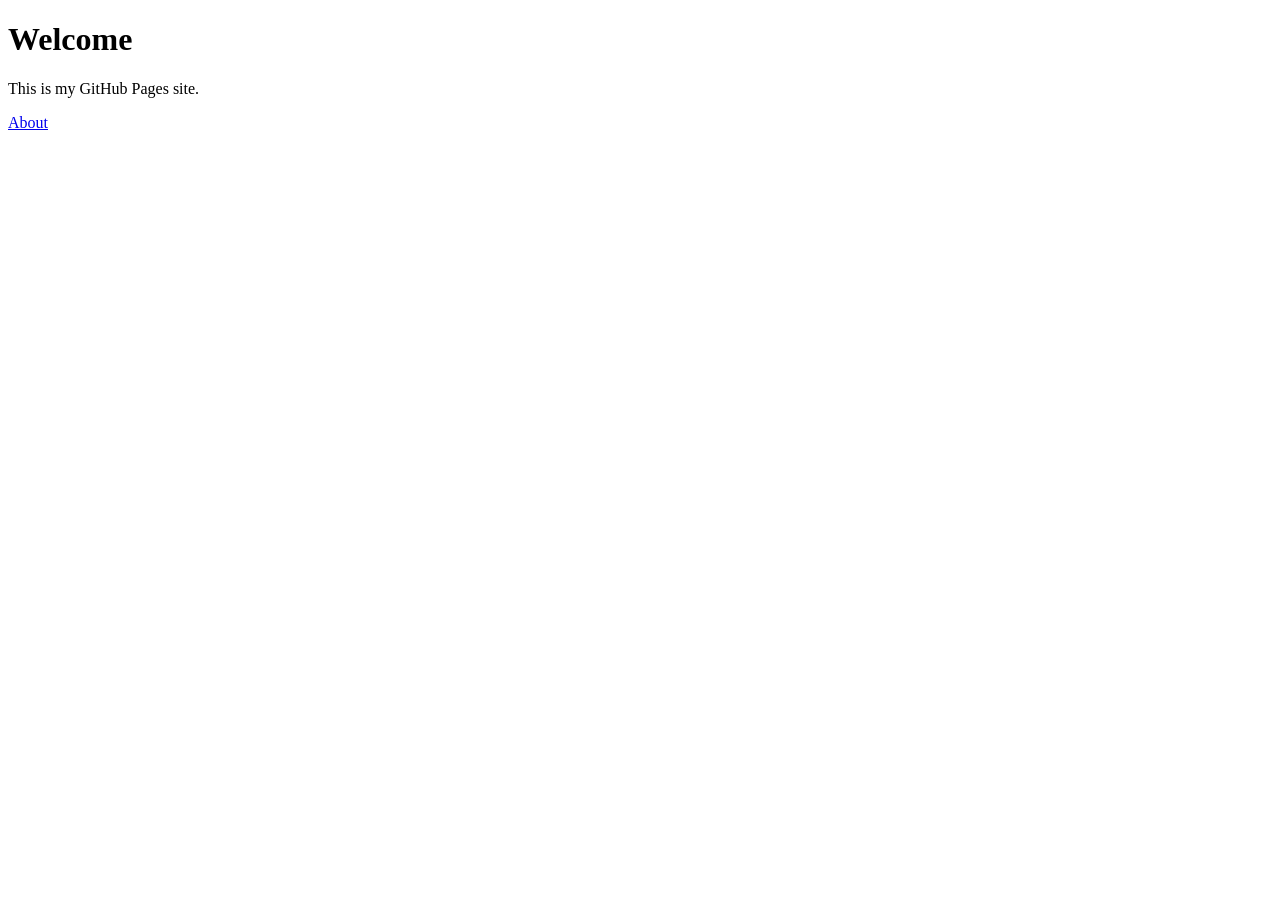
==== index.html @ 89d116a9 "Add initial index.html file for the site" ====
<!DOCTYPE html>
<html>
<head>
  <meta charset="UTF-8">
  <title>My Site</title>
  <link rel="stylesheet" href="style.css">
</head>
<body>

  <h1>Welcome</h1>
  <p>This is my GitHub Pages site.</p>

  <a href="about.html">About</a>

</body>
</html>
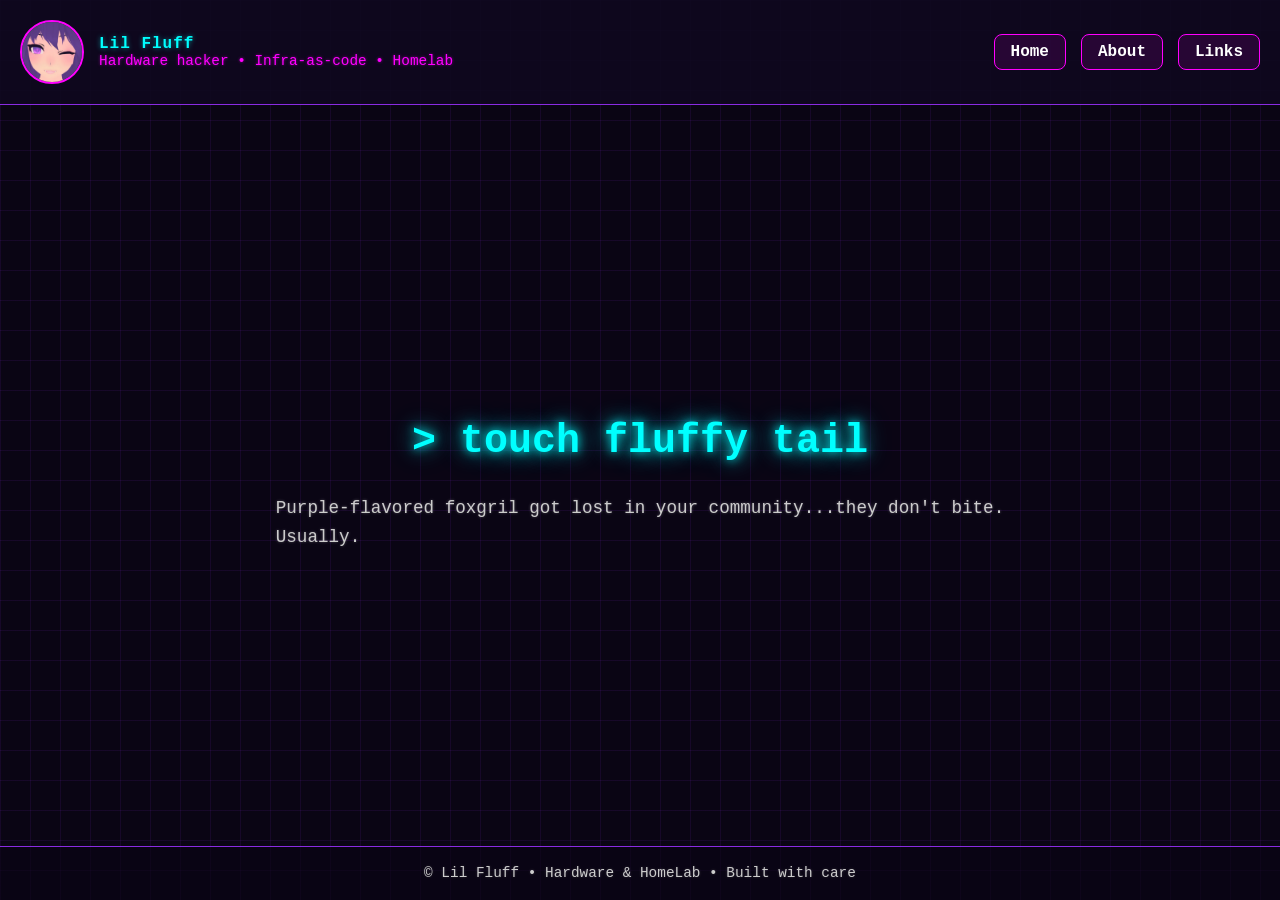
==== commit 0fe3dc19: "formatting changes, minor edits" ====
--- a/index.html
+++ b/index.html
@@ -1,16 +1,36 @@
 <!DOCTYPE html>
-<html>
+<html lang="en">
 <head>
   <meta charset="UTF-8">
-  <title>My Site</title>
+  <meta name="viewport" content="width=device-width,initial-scale=1">
+  <title>Home — Lil Fluff</title>
   <link rel="stylesheet" href="style.css">
 </head>
 <body>
+  <div>
+    <header>
+      <div class="profile">
+        <img src="assets/images/profile.webp" alt="Lil Fluff portrait">
+        <div class="profile-info">
+          <div class="profile-name">Lil Fluff</div>
+          <div class="profile-tagline">Hardware hacker • Infra-as-code • Homelab</div>
+        </div>
+      </div>
+      <nav>
+        <a href="index.html">Home</a>
+        <a href="about.html">About</a>
+        <a href="links.html">Links</a>
+      </nav>
+    </header>
 
-  <h1>Welcome</h1>
-  <p>This is my GitHub Pages site.</p>
+    <main class="contentHighlight">
+      <h1 data-text="&gt; touch fluffy tail">&gt; touch fluffy tail</h1>
+      <p>Purple-flavored foxgril got lost in your community...they don't bite.<br/>Usually.</p>
+    </main>
 
-  <a href="about.html">About</a>
-
+    <footer>
+      <p>© Lil Fluff • Hardware & HomeLab • Built with care</p>
+    </footer>
+  </div>
 </body>
 </html>
--- a/style.css
+++ b/style.css
@@ -0,0 +1,453 @@
+/* Cyber fluff Theme */
+:root {
+  --primary-color: #8a2be2; /* Purple */
+  --secondary-color: #ff00ff; /* Magenta */
+  --accent-color: #00ffff; /* Cyan */
+  --background-dark: rgba(10, 5, 20, 0.85);
+  --text-primary: #ffffff;
+  --text-secondary: #cccccc;
+  --border-radius: 8px;
+  --glitch-delay: 3s;
+}
+
+* {
+  margin: 0;
+  padding: 0;
+  box-sizing: border-box;
+}
+
+
+body {
+  font-family: 'Courier New', monospace, sans-serif;
+  background-color: #0a0514;
+  color: var(--text-primary);
+  min-height: 100vh;
+  display: flex;
+  flex-direction: column;
+  overflow: auto;
+  position: relative;
+}
+
+/* Terminal styling */
+body::before {
+  content: "";
+  position: absolute;
+  top: 0;
+  left: 0;
+  right: 0;
+  bottom: 0;
+  background-image: 
+    linear-gradient(rgba(138, 43, 226, 0.1) 1px, transparent 1px),
+    linear-gradient(90deg, rgba(138, 43, 226, 0.1) 1px, transparent 1px);
+  background-size: 30px 30px;
+  z-index: -1;
+}
+
+/* Header styling */
+header {
+  display: flex;
+  justify-content: space-between;
+  align-items: center;
+  padding: 20px;
+  border-bottom: 1px solid var(--primary-color);
+  background-color: rgba(15, 8, 30, 0.9);
+  position: relative;
+  z-index: 10;
+}
+
+/* Profile section */
+/* replaced fragile `header > div` selector with explicit .profile */
+.profile {
+  display: flex;
+  align-items: center;
+  gap: 15px;
+}
+
+.profile > img {
+  width: 64px;
+  height: 64px;
+  border-radius: 50%;
+  border: 2px solid var(--secondary-color);
+  object-fit: cover;
+  background-color: #333;
+}
+
+/* Profile info: explicit classes instead of nth-child */
+.profile .profile-name {
+  font-weight: bold;
+  color: var(--accent-color);
+  text-shadow: 0 0 5px rgba(0, 255, 255, 0.5);
+  letter-spacing: 1px;
+}
+
+.profile .profile-tagline {
+  font-size: 0.9em;
+  color: var(--secondary-color);
+  text-shadow: 0 0 3px rgba(255, 0, 255, 0.5);
+}
+
+/* Navigation */
+nav {
+  display: flex;
+  gap: 15px;
+}
+
+nav a {
+  padding: 8px 16px;
+  border-radius: var(--border-radius);
+  text-decoration: none;
+  color: var(--text-primary);
+  background-color: rgba(255, 0, 255, 0.1);
+  border: 1px solid var(--secondary-color);
+  transition: all 0.3s ease;
+  font-weight: bold;
+}
+
+nav a:hover {
+  background-color: rgba(138, 43, 226, 0.3);
+  box-shadow: 0 0 10px rgba(138, 43, 226, 0.5);
+  transform: translateY(-2px);
+}
+
+/* Main content */
+main {
+  flex: 1;
+  display: flex;
+  flex-direction: column;
+  align-items: center;
+  justify-content: center;
+  text-align: left;
+  padding: 40px 20px;
+  max-width: 800px;
+  margin: 0 auto;
+}
+
+/* Center main content vertically on pages that opt in */
+main.contentHighlight {
+  /* main already has display:flex; flex-direction:column; keep that */
+  justify-content: center; /* vertical centering */
+  min-height: calc(100vh - 140px); /* reserve space for header + fixed footer */
+  padding-top: 20px;
+  padding-bottom: 20px;
+  box-sizing: border-box;
+}
+
+
+/* Glitchy title styling (no animation) */
+h1 {
+  font-size: 2.5em;
+  margin-bottom: 30px;
+  position: relative;
+  color: var(--accent-color);
+  text-shadow: 
+    0 0 10px rgba(0, 255, 255, 0.8),
+    0 0 20px rgba(0, 255, 255, 0.6),
+    0 0 30px rgba(0, 255, 255, 0.4);
+}
+
+/* Quote-style heading — apply to <h3 class="quote"> */
+h3.quote {
+  font-style: italic;
+  color: var(--accent-color);
+  text-shadow: 0 0 6px rgba(0, 255, 255, 0.45);
+  background-color: rgba(0, 255, 255, 0.03);
+  border-left: 4px solid rgba(0, 255, 255, 0.18);
+  padding: 10px 16px;
+  margin: 18px auto;
+  border-radius: 6px;
+  max-width: 760px;
+  font-size: 1.05em;
+  line-height: 1.35;
+}
+
+/* Keep the quote readable on small screens */
+@media (max-width: 768px) {
+  h3.quote {
+    font-size: 1em;
+    padding: 8px 12px;
+    max-width: 100%;
+  }
+}
+
+/* Content styling */
+p {
+  font-size: 1.1em;
+  line-height: 1.6;
+  margin-bottom: 25px;
+  color: var(--text-secondary);
+  text-shadow: 0 0 3px rgba(255, 255, 255, 0.3);
+}
+
+p:last-child {
+  margin-bottom: 0;
+}
+
+/* Footer */
+footer {
+  background-color: rgba(10, 5, 20, 0.65);
+  padding: 15px;
+  text-align: center;
+  border-top: 1px solid var(--primary-color);
+  position: fixed;
+  bottom: 0;
+  left: 0;
+  right: 0;
+  z-index: 100;
+}
+
+footer p {
+  font-size: 0.9em;
+  color: var(--text-secondary);
+  text-shadow: 0 0 3px rgba(255, 255, 255, 0.2);
+}
+
+/* Linktree styling */
+.linktree {
+  display: flex;
+  flex-direction: column;
+  align-items: center;
+  gap: 20px;
+  margin-top: 40px;
+}
+
+.linktree a {
+  display: flex;
+  align-items: center;
+  justify-content: flex-start; /* Align icon and text to the left */
+  gap: 15px; /* Space between icon and text */
+  width: 300px; /* Fixed width for all links */
+  padding: 15px;
+  font-size: 1.2em;
+  font-weight: bold;
+  color: var(--text-primary);
+  background-color: rgba(255, 0, 255, 0.1);
+  border: 2px solid var(--secondary-color);
+  border-radius: var(--border-radius);
+  text-decoration: none;
+  transition: all 0.3s ease;
+}
+
+.linktree a i {
+  font-size: 1.5em; /* Icon size */
+}
+
+.linktree a:hover {
+  background-color: rgba(138, 43, 226, 0.3);
+  box-shadow: 0 0 10px rgba(138, 43, 226, 0.5);
+  transform: translateY(-3px);
+}
+
+/* Responsive adjustments 
+@media (max-width: 768px) {
+  header {
+    flex-direction: column;
+    gap: 15px;
+  }
+  
+  nav {
+    width: 100%;
+    justify-content: center;
+  }
+  
+  h1 {
+    font-size: 2em;
+  }
+  
+  main {
+    padding: 20px;
+  }
+}*/
+
+/* Improved reflow for small screens
+@media (max-width: 768px) {
+  header {
+    flex-direction: column;
+    align-items: stretch;
+    padding: 12px 16px;
+    gap: 12px;
+  }
+
+  .profile {
+    width: 100%;
+    display: flex;
+    align-items: center;
+    justify-content: space-between;
+    gap: 12px;
+  }
+
+  .profile > img {
+    width: 48px;
+    height: 48px;
+  }
+
+  .profile .profile-name {
+    font-size: 1.05rem;
+  }
+
+  .profile .profile-tagline {
+    font-size: 0.85rem;
+  }
+
+  nav {
+    width: 100%;
+    justify-content: flex-end;
+    gap: 8px;
+    flex-wrap: wrap;
+  }
+
+  nav a {
+    padding: 6px 10px;
+    font-size: 0.95rem;
+    border-radius: calc(var(--border-radius) - 2px);
+  }
+
+  main {
+    padding: 20px 14px;
+    max-width: 100%;
+    margin: 0 8px;
+    align-items: flex-start;
+  }
+
+  h1 {
+    font-size: 1.6rem;
+    line-height: 1.2;
+    margin-bottom: 18px;
+    text-align: left;
+    word-break: break-word;
+  }
+
+  h3.quote {
+    font-size: 1rem;
+    padding: 8px 12px;
+    max-width: 100%;
+  }
+
+  p {
+    font-size: 1rem;
+    line-height: 1.5;
+  }
+
+  .linktree {
+    gap: 14px;
+    margin-top: 24px;
+    width: 100%;
+    align-items: center;
+  }
+
+  .linktree a {
+    width: 90%;
+    max-width: 360px;
+    padding: 12px;
+    font-size: 1.05rem;
+  }
+
+  footer {
+    padding: 10px;
+    font-size: 0.85rem;
+  }
+
+  body {
+    padding-bottom: 80px;
+  }
+}*/
+
+/* Improved reflow for small screens */
+@media (max-width: 768px) {
+  header {
+    flex-direction: column;
+    align-items: flex-start; /* left align header children */
+    padding: 12px 16px;
+    gap: 12px;
+    width: 100%;
+  }
+
+  .profile {
+    width: 100%;
+    display: flex;
+    align-items: center;
+    justify-content: flex-start; /* keep profile content left-aligned */
+    gap: 12px;
+  }
+
+  .profile > img {
+    width: 48px;
+    height: 48px;
+  }
+
+  .profile .profile-info {
+    flex: 1; /* let name/tagline fill remaining width */
+    display: flex;
+    flex-direction: column;
+    align-items: flex-start;
+  }
+
+  .profile .profile-name { font-size: 1.05rem; }
+  .profile .profile-tagline { font-size: 0.85rem; }
+
+  nav {
+    width: 100%;
+    display: flex;
+    gap: 8px;
+    justify-content: space-between; /* distribute links to fill width */
+    flex-wrap: wrap;
+  }
+
+  /* Make each nav button take equal space while keeping text/icon left-aligned inside */
+  nav a {
+    flex: 1 1 0;
+    padding: 6px 10px;
+    font-size: 0.95rem;
+    border-radius: calc(var(--border-radius) - 2px);
+    text-align: center;
+  }
+
+  main {
+    padding: 20px 14px;
+    max-width: 100%;
+    margin: 0 8px;
+    align-items: flex-start;
+  }
+
+  h1 {
+    font-size: 1.6rem;
+    line-height: 1.2;
+    margin-bottom: 18px;
+    text-align: left;
+    word-break: break-word;
+  }
+
+  h3.quote {
+    font-size: 1rem;
+    padding: 8px 12px;
+    max-width: 100%;
+  }
+
+  p {
+    font-size: 1rem;
+    line-height: 1.5;
+  }
+
+  .linktree {
+    gap: 14px;
+    margin-top: 24px;
+    width: 100%;
+    align-items: center;
+  }
+
+  .linktree a {
+    width: 90%;
+    max-width: 360px;
+    padding: 12px;
+    font-size: 1.05rem;
+  }
+
+  footer {
+    padding: 10px;
+    font-size: 0.85rem;
+  }
+
+  /* ensure footer doesn't obscure content */
+  body {
+    padding-bottom: 80px;
+  }
+}
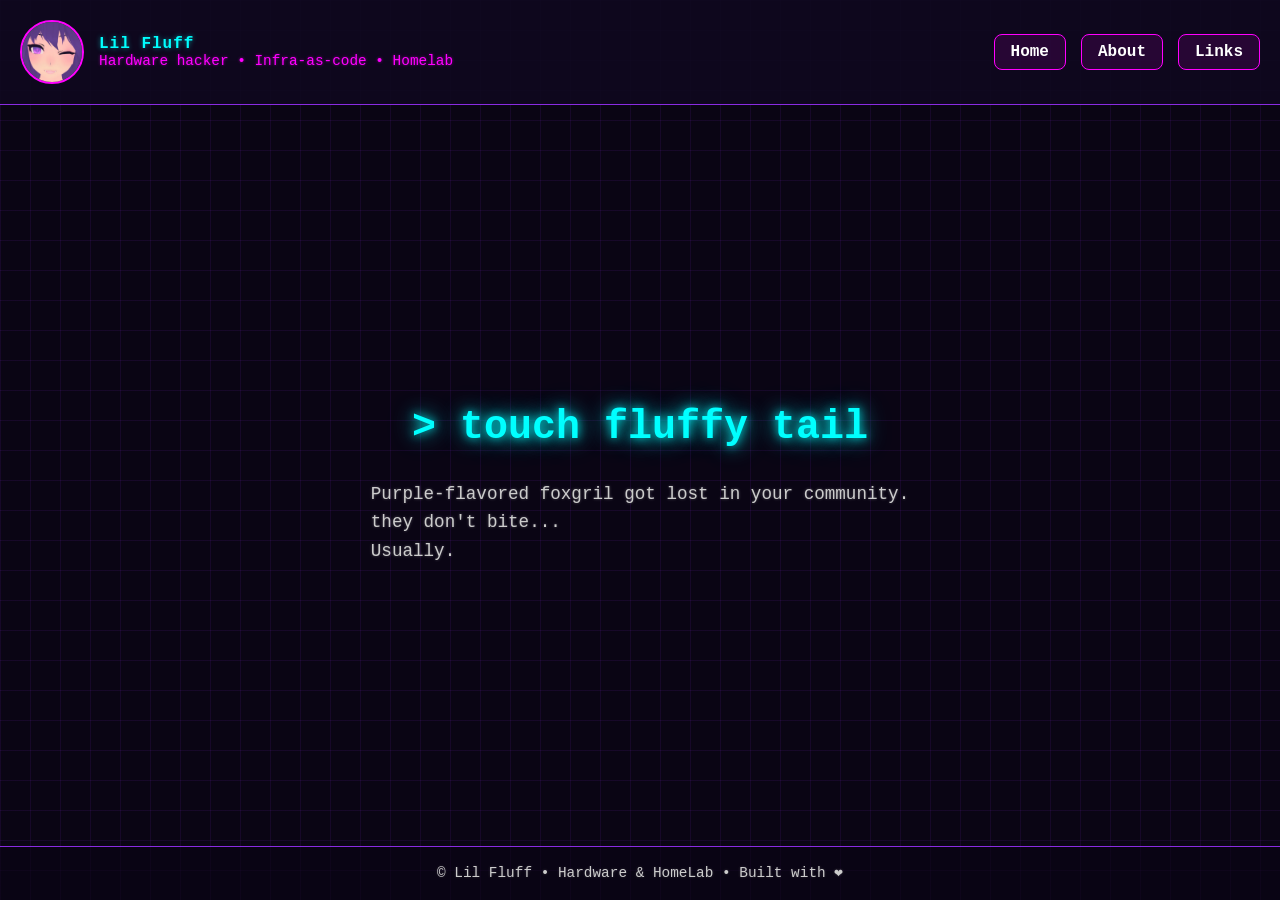
==== commit 85f0fdf1: "Update footer" ====
--- a/index.html
+++ b/index.html
@@ -25,11 +25,13 @@
 
     <main class="contentHighlight">
       <h1 data-text="&gt; touch fluffy tail">&gt; touch fluffy tail</h1>
-      <p>Purple-flavored foxgril got lost in your community...they don't bite.<br/>Usually.</p>
+      <p>Purple-flavored foxgril got lost in your community.<br>
+        they don't bite...<br>
+        Usually.</p>
     </main>
 
     <footer>
-      <p>© Lil Fluff • Hardware & HomeLab • Built with care</p>
+      <p>© Lil Fluff • Hardware & HomeLab • <span class="tooltip" tabindex="0" data-tooltip="Last updated: 2026-02-23">Built with ❤️</span></p>
     </footer>
   </div>
 </body>
--- a/style.css
+++ b/style.css
@@ -201,6 +201,45 @@
   text-shadow: 0 0 3px rgba(255, 255, 255, 0.2);
 }
 
+footer .tooltip {
+  position: relative;
+  color: var(--text-secondary);
+  cursor: default;
+  outline: none;
+}
+
+footer .tooltip::after {
+  content: attr(data-tooltip);
+  position: absolute;
+  left: 50%;
+  bottom: 125%;
+  transform: translate(-50%, 6px);
+  background: linear-gradient(180deg, rgba(10,5,20,0.98), var(--background-dark));
+  color: var(--text-primary);
+  padding: 6px 8px;
+  border-radius: 6px;
+  font-size: 0.85rem;
+  white-space: nowrap;
+  opacity: 0;
+  pointer-events: none;
+  border: 1px solid rgba(138, 43, 226, 0.14); 
+  box-shadow: 0 6px 20px rgba(0, 0, 0, 0.6), 0 0 8px rgba(138, 43, 226, 0.06);
+  transition: opacity .18s ease, transform .18s ease;
+  z-index: 200;
+}
+
+footer .tooltip:hover::after,
+footer .tooltip:focus::after {
+  opacity: 1;
+  transform: translate(-50%, 0);
+  pointer-events: auto;
+}
+
+@media (prefers-reduced-motion: reduce) {
+  footer .tooltip::after { transition: none; }
+}
+
+
 /* Linktree styling */
 .linktree {
   display: flex;
@@ -237,119 +276,6 @@
   transform: translateY(-3px);
 }
 
-/* Responsive adjustments 
-@media (max-width: 768px) {
-  header {
-    flex-direction: column;
-    gap: 15px;
-  }
-  
-  nav {
-    width: 100%;
-    justify-content: center;
-  }
-  
-  h1 {
-    font-size: 2em;
-  }
-  
-  main {
-    padding: 20px;
-  }
-}*/
-
-/* Improved reflow for small screens
-@media (max-width: 768px) {
-  header {
-    flex-direction: column;
-    align-items: stretch;
-    padding: 12px 16px;
-    gap: 12px;
-  }
-
-  .profile {
-    width: 100%;
-    display: flex;
-    align-items: center;
-    justify-content: space-between;
-    gap: 12px;
-  }
-
-  .profile > img {
-    width: 48px;
-    height: 48px;
-  }
-
-  .profile .profile-name {
-    font-size: 1.05rem;
-  }
-
-  .profile .profile-tagline {
-    font-size: 0.85rem;
-  }
-
-  nav {
-    width: 100%;
-    justify-content: flex-end;
-    gap: 8px;
-    flex-wrap: wrap;
-  }
-
-  nav a {
-    padding: 6px 10px;
-    font-size: 0.95rem;
-    border-radius: calc(var(--border-radius) - 2px);
-  }
-
-  main {
-    padding: 20px 14px;
-    max-width: 100%;
-    margin: 0 8px;
-    align-items: flex-start;
-  }
-
-  h1 {
-    font-size: 1.6rem;
-    line-height: 1.2;
-    margin-bottom: 18px;
-    text-align: left;
-    word-break: break-word;
-  }
-
-  h3.quote {
-    font-size: 1rem;
-    padding: 8px 12px;
-    max-width: 100%;
-  }
-
-  p {
-    font-size: 1rem;
-    line-height: 1.5;
-  }
-
-  .linktree {
-    gap: 14px;
-    margin-top: 24px;
-    width: 100%;
-    align-items: center;
-  }
-
-  .linktree a {
-    width: 90%;
-    max-width: 360px;
-    padding: 12px;
-    font-size: 1.05rem;
-  }
-
-  footer {
-    padding: 10px;
-    font-size: 0.85rem;
-  }
-
-  body {
-    padding-bottom: 80px;
-  }
-}*/
 
 /* Improved reflow for small screens */
 @media (max-width: 768px) {
@@ -412,7 +338,6 @@
     font-size: 1.6rem;
     line-height: 1.2;
     margin-bottom: 18px;
-    text-align: left;
     word-break: break-word;
   }
 
@@ -425,6 +350,20 @@
   p {
     font-size: 1rem;
     line-height: 1.5;
+  }
+
+  main {
+    max-width: 92%;
+  }
+
+  main.contentHighlight{
+    text-align: left;         
+    hyphens: auto;             
+    -webkit-hyphens: auto;
+    -ms-hyphens: auto;
+    overflow-wrap: anywhere;  
+    word-break: break-word;     
+    text-wrap: balance; 
   }
 
   .linktree {
